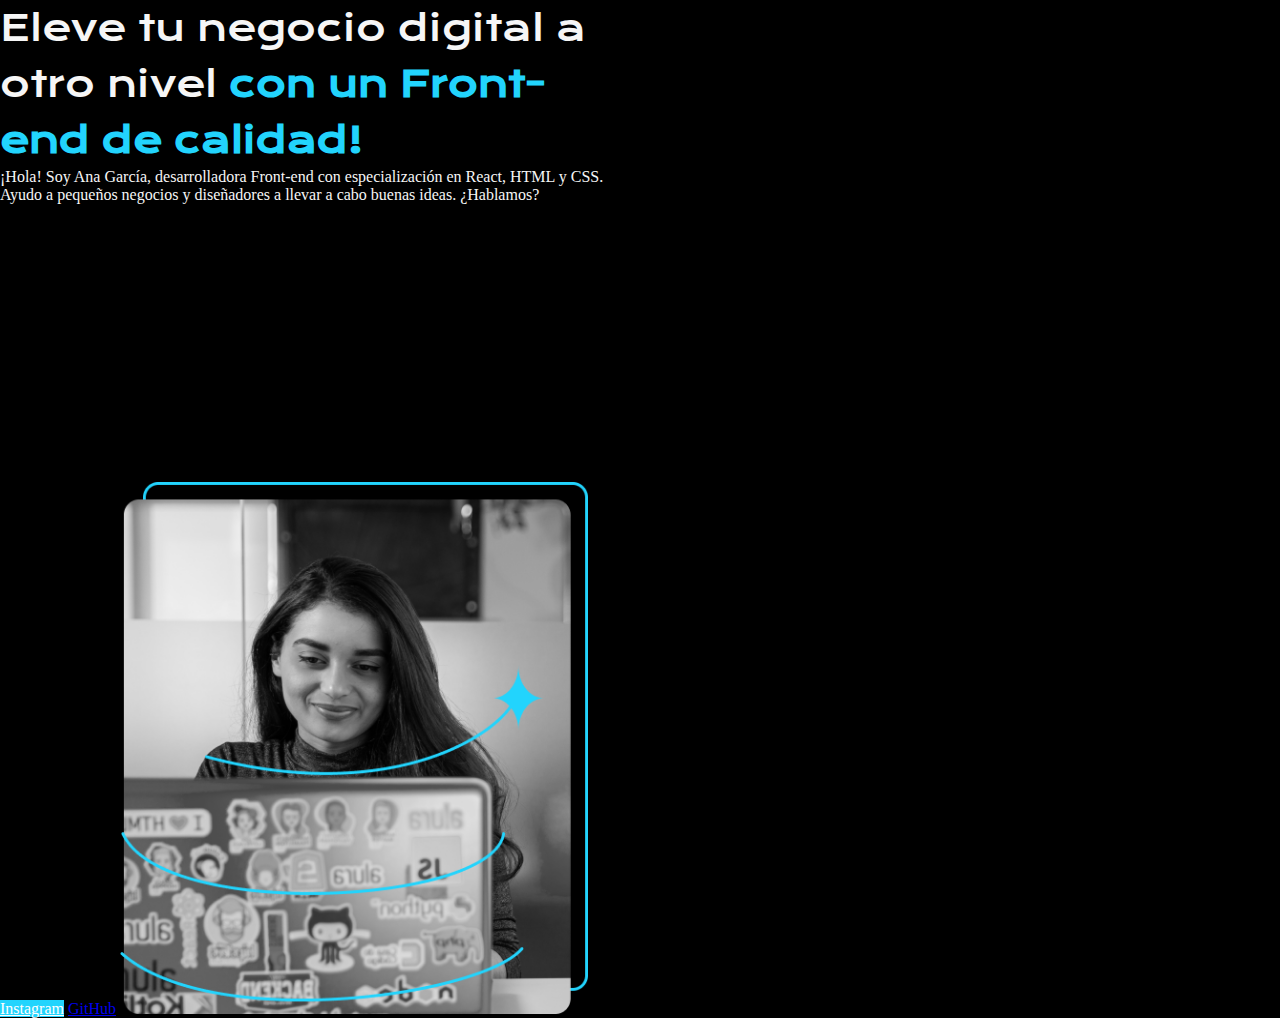
==== index.html @ 7714fc3b "Se agraga un poco de estilo" ====
<!DOCTYPE html>
<html lang="es-CL">
<head>
    <meta charset="UTF-8">
    <meta name="viewport" content="width=device-width, initial-scale=1.0">
    <title>Portafolio</title>
    <link rel="stylesheet" type="" href="static/css/style.css">
    <!--Fuente parrafo-->
    <link rel="preconnect" href="https://fonts.googleapis.com">
    <link rel="preconnect" href="https://fonts.gstatic.com" crossorigin>
    <link href="https://fonts.googleapis.com/css2?family=Bree+Serif&family=Krona+One&display=swap" rel="stylesheet">
</head>
<body>

<!--Encabezado de pagina-->
 <header>
    
 </header>

 <!--Cuerpo de pagina-->
 <main>
    <div class="texto_completo">
        <h1>Eleve tu negocio digital a otro nivel <strong class="titulo-destaque">con un Front-end de calidad!</strong> </h1>
        <p>¡Hola! Soy Ana García, desarrolladora Front-end con especialización en React, HTML y CSS. Ayudo a pequeños negocios y diseñadores a llevar a cabo buenas ideas. ¿Hablamos?</p>
    </div>
    
    <a href="https://www.instagram.com/" class="ancla-instagram">Instagram</a>
    <a href="https://www.github.com/" class="ancla-github">GitHub</a>
    <img src="static/images/Imagem.png" alt="Imagen de Ana García trabajando">
 </main>

 <!--Footer-->
 <footer>
    
 </footer>
    
</body>
</html>
---- static/css/style.css ----
*{
    padding: 0;
    margin: 0;
}

body{
    background-color: black;
    color: #F6F6F6;
    
}

h1 {
    font-family: Krona One;
    font-size: 36px;
    font-weight: 400;
    line-height: 56px;
    text-align: left;
    text-underline-position: from-font;
    text-decoration-skip-ink: none;
}

.titulo-destaque {
    color:#22D4FD ;
}

.texto_completo{
    width: 615px;
    height: 482px;
    top: 289px;
    left: 345px;
    gap: 0px;
    opacity: 0px;

}

img {
    width: 467.71px;
    height: 532px;
    top: 253px;
    left: 1032px;
    gap: 0px;
    border-radius: 16px 0px 0px 0px;
    opacity: 0px;

}

.ancla-instagram{
    background-color: #22D4FD;
    color: white;
    
}
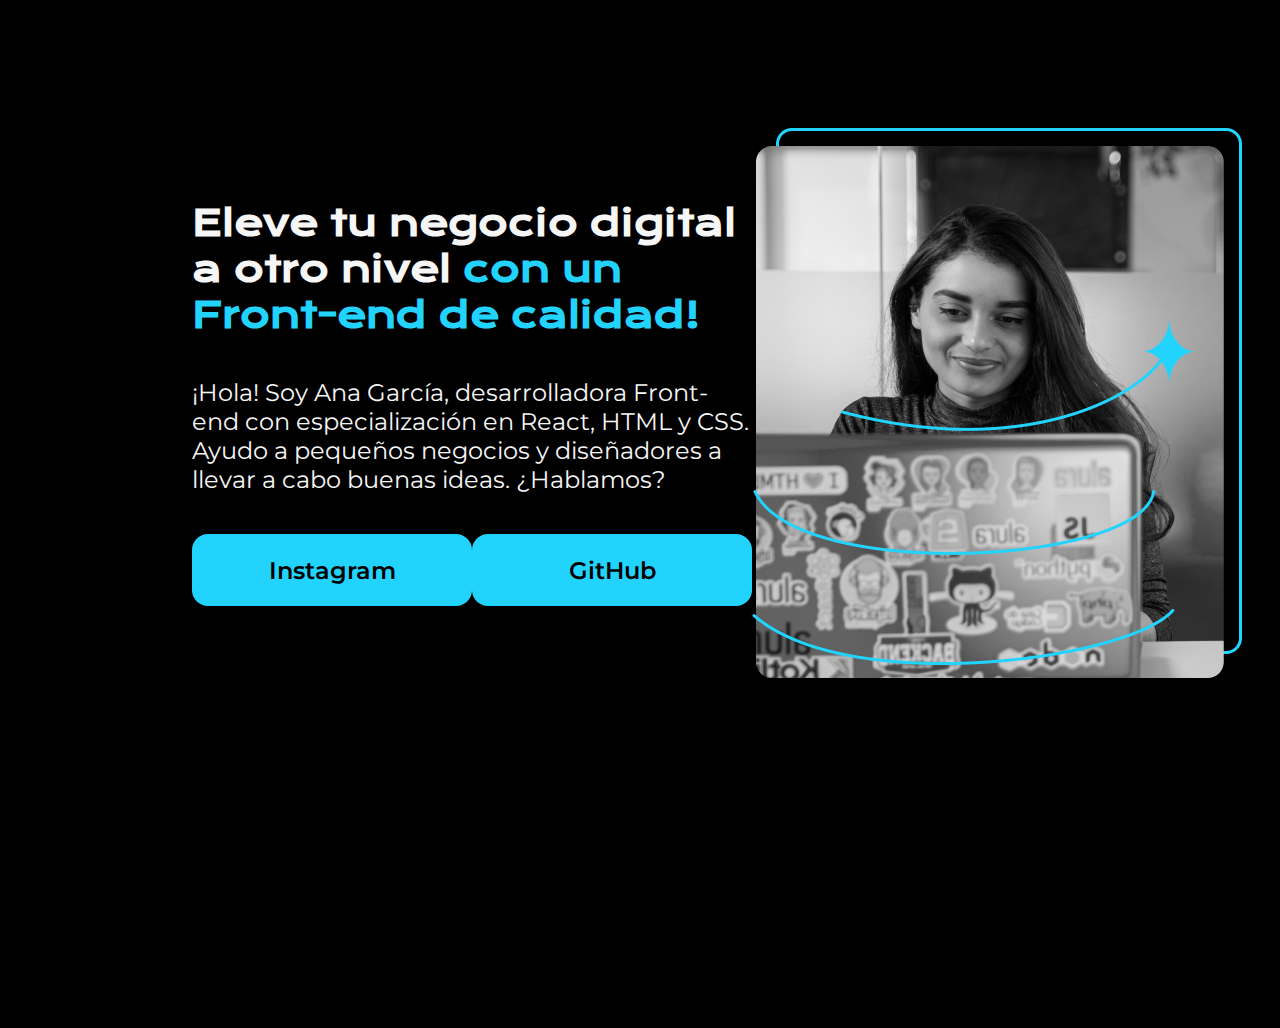
==== commit 948623ef: "Corregir el width del ancho" ====
--- a/index.html
+++ b/index.html
@@ -1,38 +1,41 @@
 <!DOCTYPE html>
 <html lang="es-CL">
-<head>
-    <meta charset="UTF-8">
-    <meta name="viewport" content="width=device-width, initial-scale=1.0">
+  <head>
+    <meta charset="UTF-8" />
+    <meta name="viewport" content="width=device-width, initial-scale=1.0" />
     <title>Portafolio</title>
-    <link rel="stylesheet" type="" href="static/css/style.css">
-    <!--Fuente parrafo-->
-    <link rel="preconnect" href="https://fonts.googleapis.com">
-    <link rel="preconnect" href="https://fonts.gstatic.com" crossorigin>
-    <link href="https://fonts.googleapis.com/css2?family=Bree+Serif&family=Krona+One&display=swap" rel="stylesheet">
-</head>
-<body>
+    <!-- Importar estilo    -->
+    <link rel="stylesheet" type="" href="static/css/style.css" />
+  </head>
+  <body>
+    <!--Encabezado de pagina-->
+    <header></header>
 
-<!--Encabezado de pagina-->
- <header>
-    
- </header>
+    <!--Cuerpo de pagina-->
+    <main class="presentacion">
+      <section class="presentacion__contenido">
+        <h1 class="presentacion__contenido__titulo">
+          Eleve tu negocio digital a otro nivel
+          <strong class="titulo-destaque">con un Front-end de calidad!</strong>
+        </h1>
+        <p class="presentacion__contenido__texto">
+          ¡Hola! Soy Ana García, desarrolladora Front-end con especialización en
+          React, HTML y CSS. Ayudo a pequeños negocios y diseñadores a llevar a
+          cabo buenas ideas. ¿Hablamos?
+        </p>
+        <div class="presentacion__enlaces">
+          <a class="presentacion__enlaces__link" href="https://instagram.com/">Instagram</a>
+          <a class="presentacion__enlaces__link" href="https://github.com/">GitHub</a>
+      </div>
+      </section>
+      
+      <img
+        src="static/images/Imagem.png"
+        alt="Imagen de Ana García trabajando"
+      />
+    </main>
 
- <!--Cuerpo de pagina-->
- <main>
-    <div class="texto_completo">
-        <h1>Eleve tu negocio digital a otro nivel <strong class="titulo-destaque">con un Front-end de calidad!</strong> </h1>
-        <p>¡Hola! Soy Ana García, desarrolladora Front-end con especialización en React, HTML y CSS. Ayudo a pequeños negocios y diseñadores a llevar a cabo buenas ideas. ¿Hablamos?</p>
-    </div>
-    
-    <a href="https://www.instagram.com/" class="ancla-instagram">Instagram</a>
-    <a href="https://www.github.com/" class="ancla-github">GitHub</a>
-    <img src="static/images/Imagem.png" alt="Imagen de Ana García trabajando">
- </main>
-
- <!--Footer-->
- <footer>
-    
- </footer>
-    
-</body>
-</html>+    <!--Footer-->
+    <footer></footer>
+  </body>
+</html>
--- a/static/css/style.css
+++ b/static/css/style.css
@@ -1,51 +1,67 @@
-*{
+@import url('https://fonts.googleapis.com/css2?family=Krona+One&family=Montserrat:ital,wght@0,100..900;1,100..900&display=swap');
+
+/* quitamos el padding y margin que se agrega automaticamente por el browser. De esta forma nos da mas accesibilidad para el estilo */
+* {
     padding: 0;
     margin: 0;
 }
 
 body{
+    height: 100vh; /* v: es viewport (vista de la pagina) este viewport se agrega en el head del html. h: heigth. Resumen vista alta.*/   
+    box-sizing: border-box; /*evitar que este componente sea mas grande que el elemento padre. Osea que siempre quede dentro del elemento padre.*/
     background-color: black;
     color: #F6F6F6;
-    
 }
 
-h1 {
-    font-family: Krona One;
-    font-size: 36px;
-    font-weight: 400;
-    line-height: 56px;
-    text-align: left;
-    text-underline-position: from-font;
-    text-decoration-skip-ink: none;
-}
+
 
 .titulo-destaque {
     color:#22D4FD ;
 }
 
-.texto_completo{
+
+
+.presentacion{
+    display: flex; /* todo el codigo de css de este apartado tiene relacion con flexbox*/
+    align-items: center; /* centrar los elementos en la pantalla*/
+    margin: 10% 15%; /* Dar un poco de margen a todos los elementos*/
+    justify-content: space-between; /* espacio entre los elementos */
+}
+
+.presentacion__contenido{
     width: 615px;
-    height: 482px;
-    top: 289px;
-    left: 345px;
-    gap: 0px;
-    opacity: 0px;
+    display: flex;
+    flex-direction: column; /* Aliar todo lo que esta dentro de esta clase como una columna*/
+    gap: 40px; /*Espacio entre los elementos hijos*/
+}
+
+.presentacion__contenido__titulo{
+    font-size: 36px;
+    font-family: "Krona One", serif;
+}
+
+.presentacion__contenido__texto{
+    font-size: 24px;
+    font-family: "Montserrat", serif;
 
 }
 
-img {
-    width: 467.71px;
-    height: 532px;
-    top: 253px;
-    left: 1032px;
-    gap: 0px;
-    border-radius: 16px 0px 0px 0px;
-    opacity: 0px;
+.presentacion__enlaces{
+    display: flex;
+    justify-content: space-between;
+}
+
+/*Esta clase la comparten ambos enlaces*/
+.presentacion__enlaces__link{
+    width: 280px;
+    background-color: #22D4FD;
+    text-align: center;
+    padding: 21.5px 0; /* vertical horizontal*/
+    border-radius: 16px;
+    color: black;
+    font-family: "Montserrat", serif;
+    font-size: 24px;
+    font-weight: 600; /*Escogemos el tipo de texto de la fuente seleccionada*/
+    text-decoration: none; /* Quitamos el subrayado que aparece en los enlaces s*/
 
 }
-
-.ancla-instagram{
-    background-color: #22D4FD;
-    color: white;
-    
-}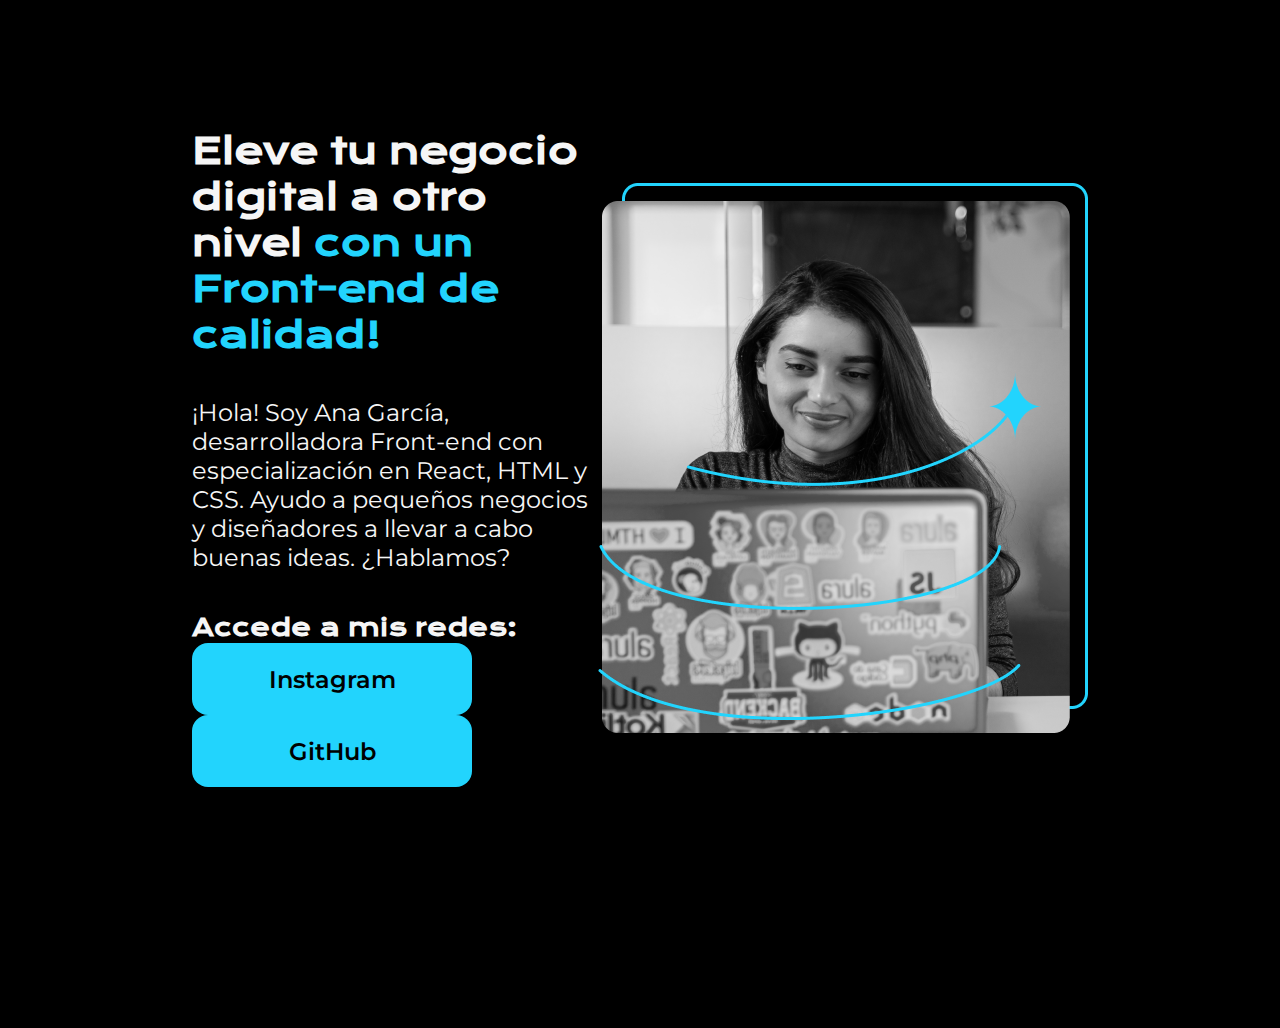
==== commit c0606c18: "Agregar subtitulo de los enlaces." ====
--- a/index.html
+++ b/index.html
@@ -24,6 +24,7 @@
           cabo buenas ideas. ¿Hablamos?
         </p>
         <div class="presentacion__enlaces">
+          <h2 class="presentacion__enlaces__subtitulo">Accede a mis redes:</h2>
           <a class="presentacion__enlaces__link" href="https://instagram.com/">Instagram</a>
           <a class="presentacion__enlaces__link" href="https://github.com/">GitHub</a>
       </div>
--- a/static/css/style.css
+++ b/static/css/style.css
@@ -13,13 +13,9 @@
     color: #F6F6F6;
 }
 
-
-
 .titulo-destaque {
     color:#22D4FD ;
 }
-
-
 
 .presentacion{
     display: flex; /* todo el codigo de css de este apartado tiene relacion con flexbox*/
@@ -49,6 +45,7 @@
 .presentacion__enlaces{
     display: flex;
     justify-content: space-between;
+    flex-direction: column;
 }
 
 /*Esta clase la comparten ambos enlaces*/
@@ -65,3 +62,8 @@
     text-decoration: none; /* Quitamos el subrayado que aparece en los enlaces s*/
 
 }
+
+.presentacion__enlaces__subtitulo{
+    font-family: "Krona One", serif;
+    font-size: 24px;
+}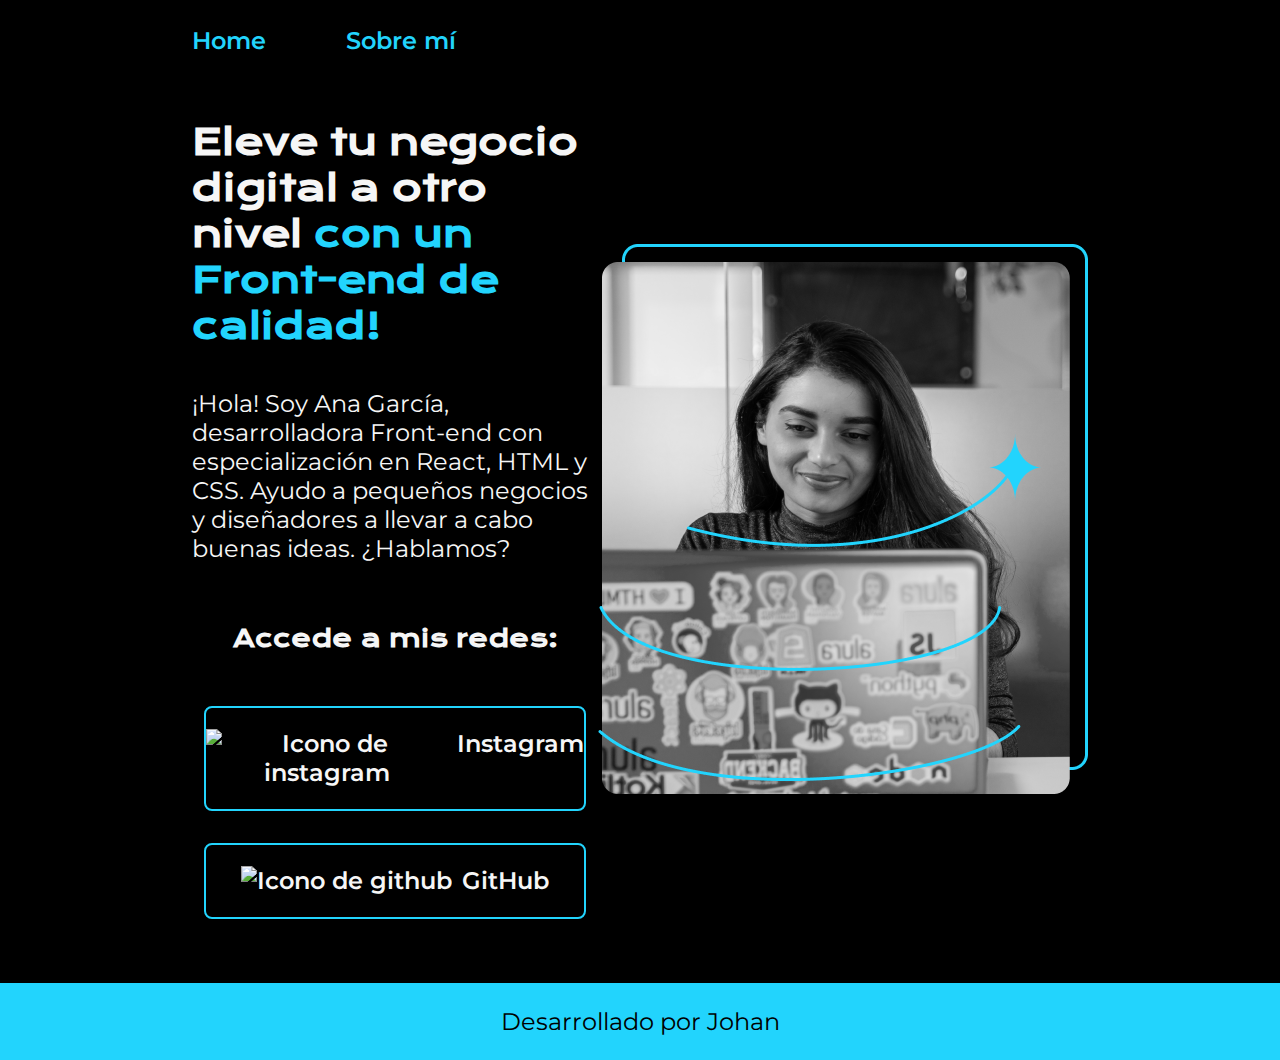
==== commit 2d701865: "Agregar página about" ====
--- a/index.html
+++ b/index.html
@@ -9,7 +9,12 @@
   </head>
   <body>
     <!--Encabezado de pagina-->
-    <header></header>
+    <header class="header">
+      <nav class="header__menu">
+        <a class="header__menu__link" href="index.html">Home</a>
+        <a class="header__menu__link" href="about.html">Sobre mí</a>
+      </nav>
+    </header>
 
     <!--Cuerpo de pagina-->
     <main class="presentacion">
@@ -25,18 +30,20 @@
         </p>
         <div class="presentacion__enlaces">
           <h2 class="presentacion__enlaces__subtitulo">Accede a mis redes:</h2>
-          <a class="presentacion__enlaces__link" href="https://instagram.com/">Instagram</a>
-          <a class="presentacion__enlaces__link" href="https://github.com/">GitHub</a>
+          <a class="presentacion__enlaces__link" href="https://instagram.com/"> <img src="./assets/instagram.png" alt="Icono de instagram"> Instagram</a>
+          <a class="presentacion__enlaces__link" href="https://github.com/"> <img src="./assets/github.png" alt="Icono de github"> GitHub</a>
       </div>
       </section>
       
       <img
-        src="static/images/Imagem.png"
+        src="./static/images/Imagem.png"
         alt="Imagen de Ana García trabajando"
       />
     </main>
 
     <!--Footer-->
-    <footer></footer>
+    <footer class="footer">
+      <p> Desarrollado por Johan</p>
+    </footer>
   </body>
 </html>
--- a/static/css/style.css
+++ b/static/css/style.css
@@ -7,20 +7,36 @@
 }
 
 body{
-    height: 100vh; /* v: es viewport (vista de la pagina) este viewport se agrega en el head del html. h: heigth. Resumen vista alta.*/   
+    /*height: 100vh; */ /* v: es viewport (vista de la pagina) este viewport se agrega en el head del html. h: heigth. Resumen vista alta.*/   
     box-sizing: border-box; /*evitar que este componente sea mas grande que el elemento padre. Osea que siempre quede dentro del elemento padre.*/
     background-color: black;
     color: #F6F6F6;
 }
 
-.titulo-destaque {
-    color:#22D4FD ;
+.header{
+    padding: 2% 0% 0% 15%;
 }
+
+.header__menu{
+    display: flex;
+    gap: 80px;
+}
+
+.header__menu__link{
+    font-size: 24px;
+    font-family: "Montserrat", serif;
+    color: #22D4FD;
+    font-weight: 600; /*Escogemos el tipo de texto de la fuente seleccionada*/
+    text-decoration: none;
+    
+}
+
+
 
 .presentacion{
     display: flex; /* todo el codigo de css de este apartado tiene relacion con flexbox*/
     align-items: center; /* centrar los elementos en la pantalla*/
-    margin: 10% 15%; /* Dar un poco de margen a todos los elementos*/
+    padding: 5% 15%;
     justify-content: space-between; /* espacio entre los elementos */
 }
 
@@ -36,34 +52,60 @@
     font-family: "Krona One", serif;
 }
 
+.titulo-destaque {
+    color:#22D4FD ;
+}
+
 .presentacion__contenido__texto{
     font-size: 24px;
     font-family: "Montserrat", serif;
+
 
 }
 
 .presentacion__enlaces{
     display: flex;
     justify-content: space-between;
-    flex-direction: column;
-}
-
-/*Esta clase la comparten ambos enlaces*/
-.presentacion__enlaces__link{
-    width: 280px;
-    background-color: #22D4FD;
-    text-align: center;
-    padding: 21.5px 0; /* vertical horizontal*/
-    border-radius: 16px;
-    color: black;
-    font-family: "Montserrat", serif;
-    font-size: 24px;
-    font-weight: 600; /*Escogemos el tipo de texto de la fuente seleccionada*/
-    text-decoration: none; /* Quitamos el subrayado que aparece en los enlaces s*/
-
+    flex-direction: column; /*ordenar como columnas*/
+    align-items: center;
+    gap: 32px; /*dar un espacio entre los elementos*/
 }
 
 .presentacion__enlaces__subtitulo{
     font-family: "Krona One", serif;
     font-size: 24px;
+    padding: 20px
+}
+
+/*Esta clase la comparten ambos enlaces*/
+.presentacion__enlaces__link{
+    width: 378px;
+    text-align: center;
+    padding: 21.5px 0; /* vertical horizontal*/
+    border-radius: 16px;
+    color: #F6F6F6;
+    font-family: "Montserrat", serif;
+    font-size: 24px;
+    font-weight: 600; /*Escogemos el tipo de texto de la fuente seleccionada*/
+    text-decoration: none; /* Quitamos el subrayado que aparece en los enlaces s*/
+    border: 2px solid #22D4FD; /* Para agregar un borde, siempre debemos agregar el tamaño */
+    border-radius: 8px;
+    display: flex; /* al agregar la etiqueta img dentro del ancla se vuelve un container o cajon, por lo tanto se le agrega el display*/
+    justify-content: center;
+    gap: 10px;
+}
+
+
+/* Con esta propiedad hover, podemos cambiar de color cuando el mouse pase sobre el elemento*/
+.presentacion__enlaces__link:hover{
+    background-color: #272727;
+}
+
+.footer {
+    background-color: #22D4FD;
+    padding: 24px; /*dar padding al elemento en relacion con los contenedores.*/
+    text-align: center;
+    font-size: 24px;
+    font-family: "Montserrat", serif;
+    color:black;
 }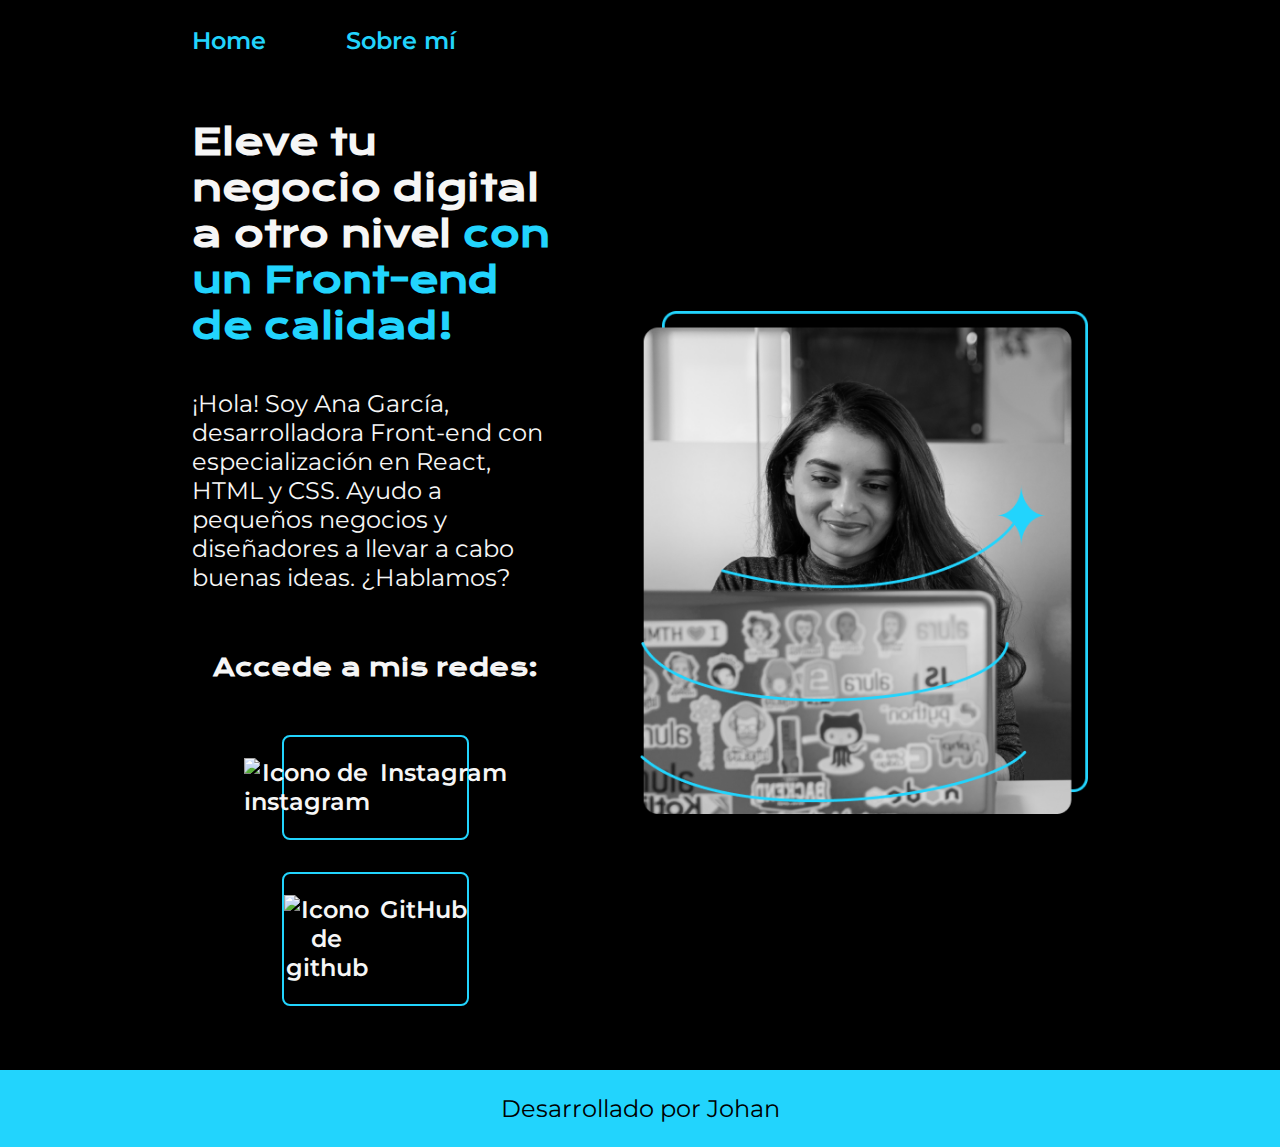
==== commit 6e4b6344: "Resonsividad con media queries" ====
--- a/index.html
+++ b/index.html
@@ -35,10 +35,7 @@
       </div>
       </section>
       
-      <img
-        src="./static/images/Imagem.png"
-        alt="Imagen de Ana García trabajando"
-      />
+      <img class="presentacion__imagen" src="./static/images/Imagem.png" alt="Imagen de Ana García trabajando"/>
     </main>
 
     <!--Footer-->
--- a/static/css/style.css
+++ b/static/css/style.css
@@ -6,11 +6,21 @@
     margin: 0;
 }
 
+/* Definir variables  */
+:root{
+    --color-primario : black;
+    --color-secundario : #F6F6F6;
+    --color-terciario: #22D4FD; 
+    --color-hover: #272727;
+    --fuente-montserrat: "Montserrat", serif;
+    --fuente-krona: "Krona One", serif;
+}
+
 body{
     /*height: 100vh; */ /* v: es viewport (vista de la pagina) este viewport se agrega en el head del html. h: heigth. Resumen vista alta.*/   
     box-sizing: border-box; /*evitar que este componente sea mas grande que el elemento padre. Osea que siempre quede dentro del elemento padre.*/
-    background-color: black;
-    color: #F6F6F6;
+    background-color: var(--color-primario);
+    color: var(--color-secundario);
 }
 
 .header{
@@ -23,44 +33,41 @@
 }
 
 .header__menu__link{
-    font-size: 24px;
-    font-family: "Montserrat", serif;
-    color: #22D4FD;
+    font-size: 1.5rem;
+    font-family: var(--fuente-montserrat);
+    color: var(--color-terciario);
     font-weight: 600; /*Escogemos el tipo de texto de la fuente seleccionada*/
     text-decoration: none;
     
 }
-
-
 
 .presentacion{
     display: flex; /* todo el codigo de css de este apartado tiene relacion con flexbox*/
     align-items: center; /* centrar los elementos en la pantalla*/
     padding: 5% 15%;
     justify-content: space-between; /* espacio entre los elementos */
+    gap: 82px;
 }
 
 .presentacion__contenido{
-    width: 615px;
+    width: 50%;
     display: flex;
     flex-direction: column; /* Aliar todo lo que esta dentro de esta clase como una columna*/
     gap: 40px; /*Espacio entre los elementos hijos*/
 }
 
 .presentacion__contenido__titulo{
-    font-size: 36px;
-    font-family: "Krona One", serif;
+    font-size: 2.25rem;
+    font-family: var(--fuente-krona);
 }
 
 .titulo-destaque {
-    color:#22D4FD ;
+    color: var(--color-terciario) ;
 }
 
 .presentacion__contenido__texto{
-    font-size: 24px;
-    font-family: "Montserrat", serif;
-
-
+    font-size: 1.5rem;
+    font-family: var(--fuente-montserrat);
 }
 
 .presentacion__enlaces{
@@ -73,22 +80,22 @@
 
 .presentacion__enlaces__subtitulo{
     font-family: "Krona One", serif;
-    font-size: 24px;
+    font-size: 1.5rem;
     padding: 20px
 }
 
 /*Esta clase la comparten ambos enlaces*/
 .presentacion__enlaces__link{
-    width: 378px;
+    width: 50%;
     text-align: center;
     padding: 21.5px 0; /* vertical horizontal*/
     border-radius: 16px;
-    color: #F6F6F6;
-    font-family: "Montserrat", serif;
-    font-size: 24px;
+    color: var(--color-secundario);
+    font-family: var(--fuente-montserrat);
+    font-size: 1.5rem;
     font-weight: 600; /*Escogemos el tipo de texto de la fuente seleccionada*/
     text-decoration: none; /* Quitamos el subrayado que aparece en los enlaces s*/
-    border: 2px solid #22D4FD; /* Para agregar un borde, siempre debemos agregar el tamaño */
+    border: 2px solid var(--color-terciario); /* Para agregar un borde, siempre debemos agregar el tamaño */
     border-radius: 8px;
     display: flex; /* al agregar la etiqueta img dentro del ancla se vuelve un container o cajon, por lo tanto se le agrega el display*/
     justify-content: center;
@@ -98,14 +105,46 @@
 
 /* Con esta propiedad hover, podemos cambiar de color cuando el mouse pase sobre el elemento*/
 .presentacion__enlaces__link:hover{
-    background-color: #272727;
+    background-color: var(--color-hover);
+}
+
+.presentacion__imagen{
+    width: 50%;
 }
 
 .footer {
-    background-color: #22D4FD;
+    background-color: var(--color-terciario);
     padding: 24px; /*dar padding al elemento en relacion con los contenedores.*/
     text-align: center;
-    font-size: 24px;
+    font-size: 1.5rem;
     font-family: "Montserrat", serif;
-    color:black;
+    color:var(--color-primario);
+}
+
+/* Media queries: Cuando el ancho de la pantalla sea menor que esto*/
+@media (max-width : 1200px ) {
+
+    .header{
+     padding: 10%;   
+    }
+    
+    .header__menu{
+        justify-content: center;
+    }
+    .presentacion{
+        flex-direction: column-reverse; /* Alinear como columnas los elementos hijos. Reversa para que los ordene de manera descendente respecto a la ubicacion de los
+        elementos hijos*/
+        padding: 5%;
+    }
+
+    .presentacion__contenido{
+        width: auto; /*Que se ajuste automaticamente respecto al elemento padre*/
+    }
+
+    
+
+    
+
+    
+
 }